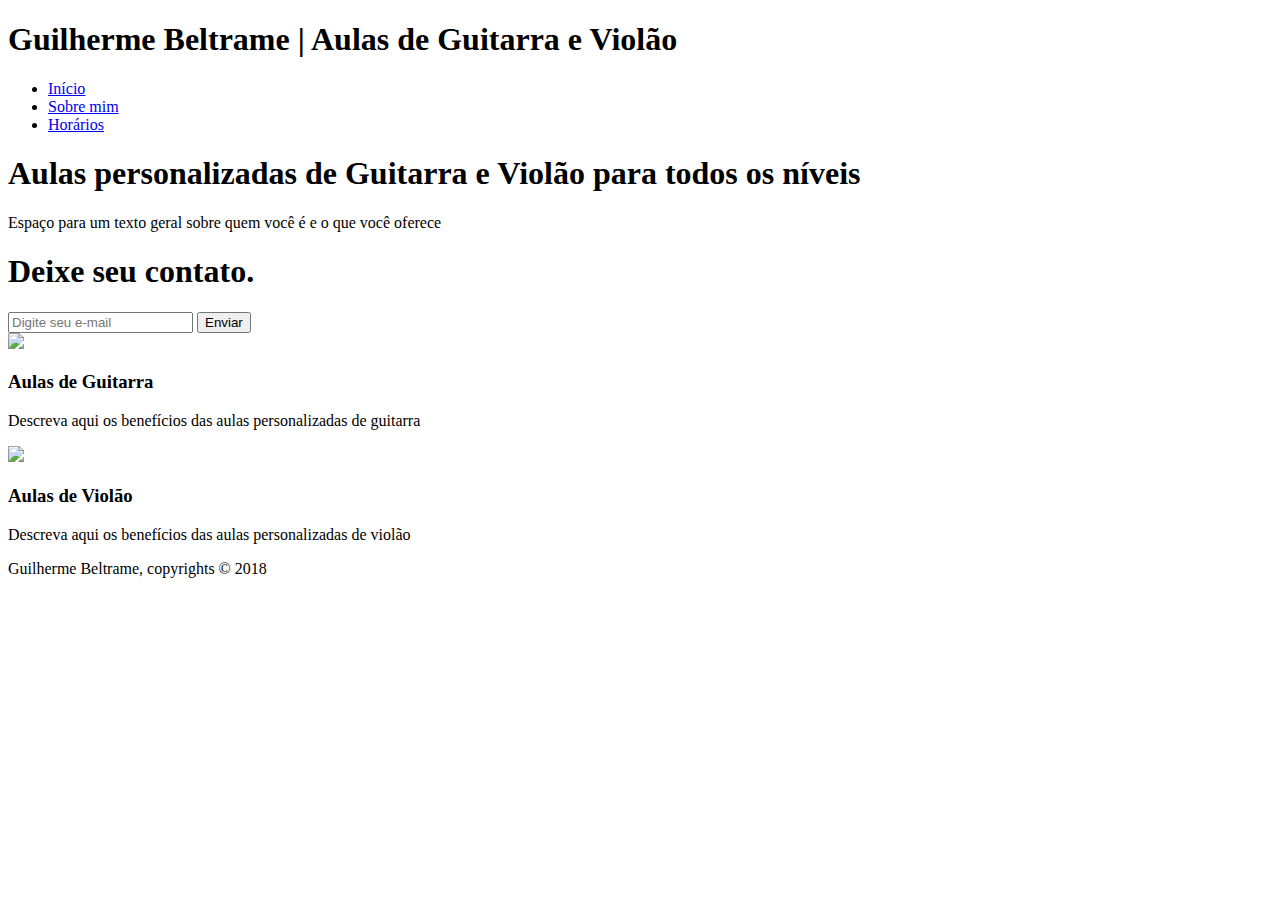
==== index.html @ e9a5f555 "Update index.html" ====
<!DOCTYPE html>
<html>
  <head>
    <meta charset="utf-8">
    <meta name="viewport" content="width=device-width">
    <meta name="description" content="Aulas personalizadas de Guitarra e Violão para todos os níveis">
    <meta name="keywords" content="aula, guitarra, violão, aula de guitarra, aula de violão, aulas de guitarra, aulas de violão, aulas personalizadas, aulas de música, música, Guilherme Beltrame">
    <meta name="author" content="Guilherme Beltrame">
    <title>Guilherme Beltrame | Home</title>
    <link rel="stylesheet" href="./css/style.css">
  </head>
  <body>
      <header>
        <div class="container">
          <div id="branding">
            <h1><span class="highlight">Guilherme Beltrame</span> | Aulas de Guitarra e Violão</h1>
          </div>
          <nav>
            <ul>
              <li class="current"><a href="index.html">Início</a></li>
              <li><a href="about.html">Sobre mim</a></li>
              <li><a href="agenda.html">Horários</a></li>
            </ul>
          </nav>
        </div>
      </header>

      <section id="showcase">
        <div class="container">
          <h1>Aulas personalizadas de Guitarra e Violão para todos os níveis</h1>
          <p>Espaço para um texto geral sobre quem você é e o que você oferece</p>
        </div>
      </section>

      <section id="newsletter">
        <div class="container">
          <h1>Deixe seu contato.</h1>
          <form>
            <input type="email" placeholder="Digite seu e-mail">
            <button type="submit" class="button_1">Enviar</button>
          </form>
        </div>
      </section>

      <section id="boxes">
        <div class="container">
          <div class="box">
            <img src="./img/guitarra.png">
            <h3>Aulas de Guitarra</h3>
            <p>Descreva aqui os benefícios das aulas personalizadas de guitarra</p>
          </div>
          <div class="box">
            <img src="./img/violao.png">
            <h3>Aulas de Violão</h3>
            <p>Descreva aqui os benefícios das aulas personalizadas de violão</p>
          </div>
        </div>
      </section>

      <footer>
        <p>Guilherme Beltrame, copyrights &copy; 2018</p>
      </footer>
  </body>
</html>
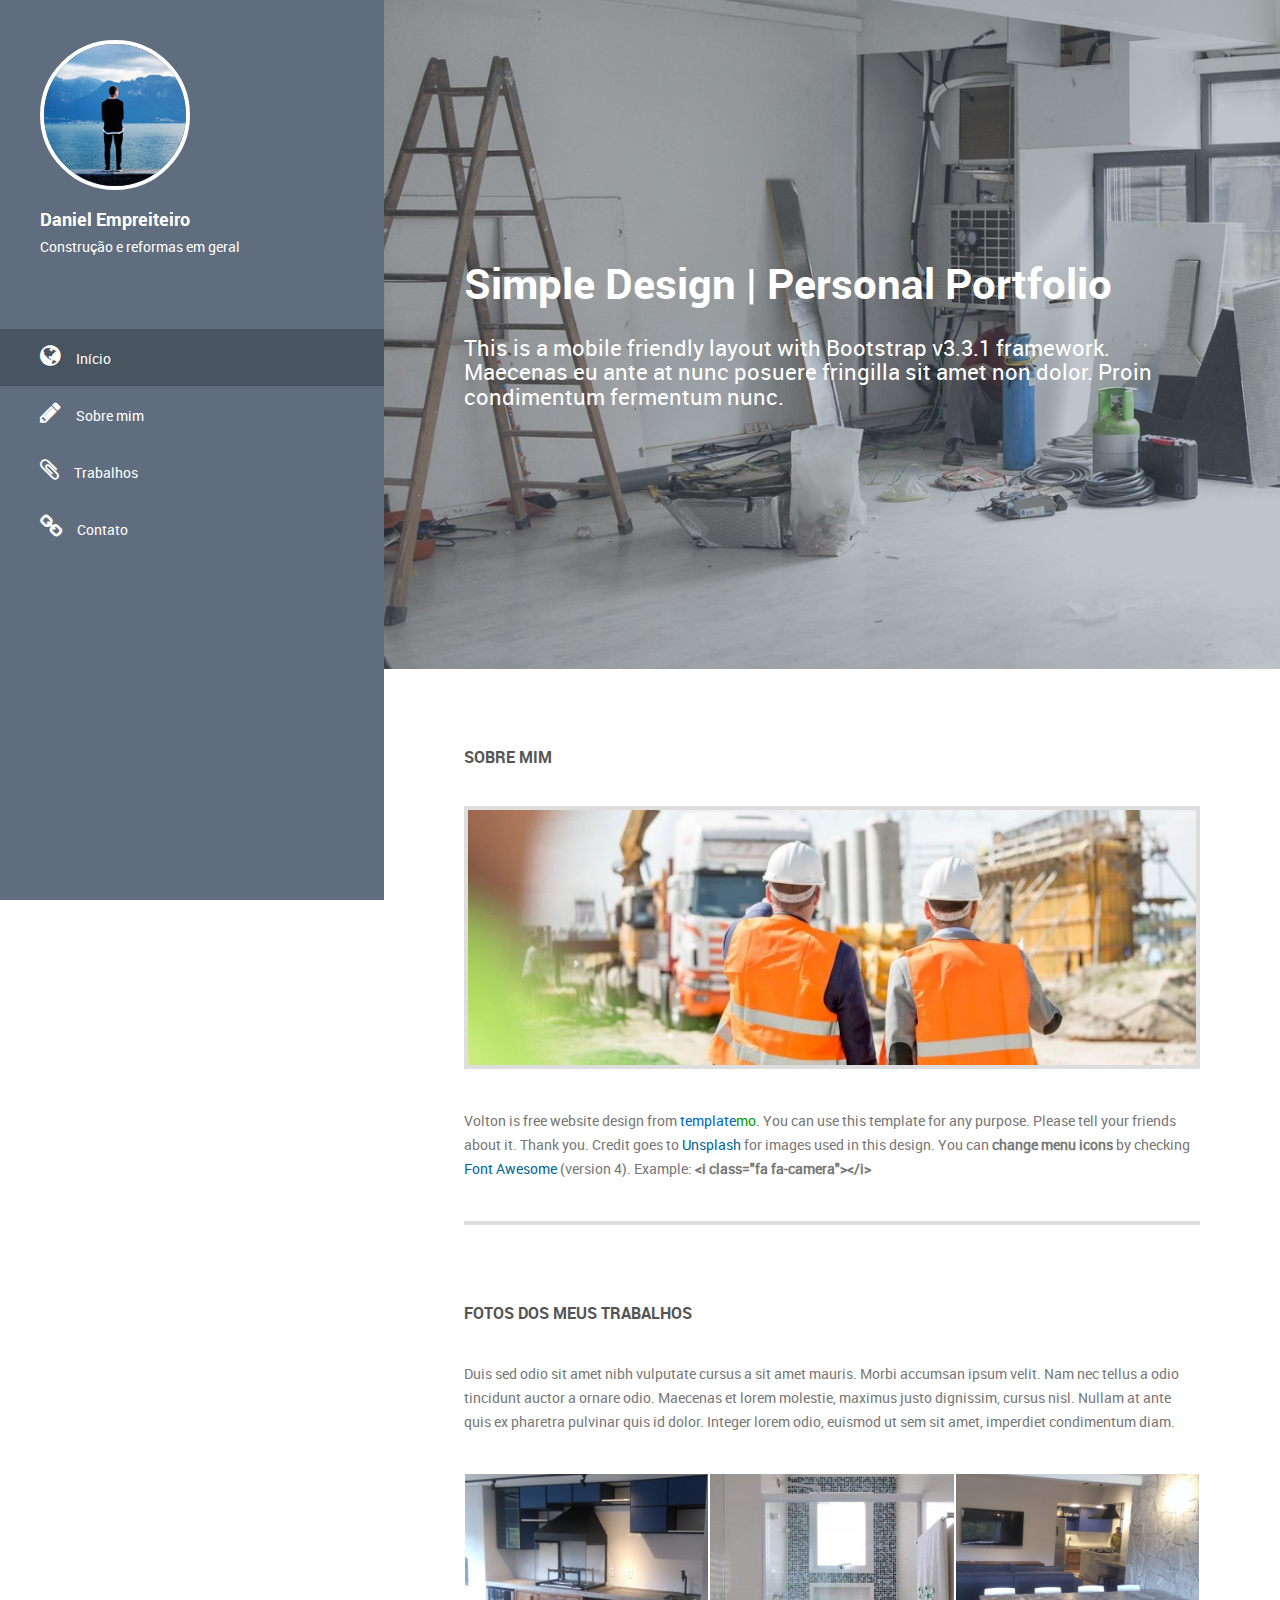
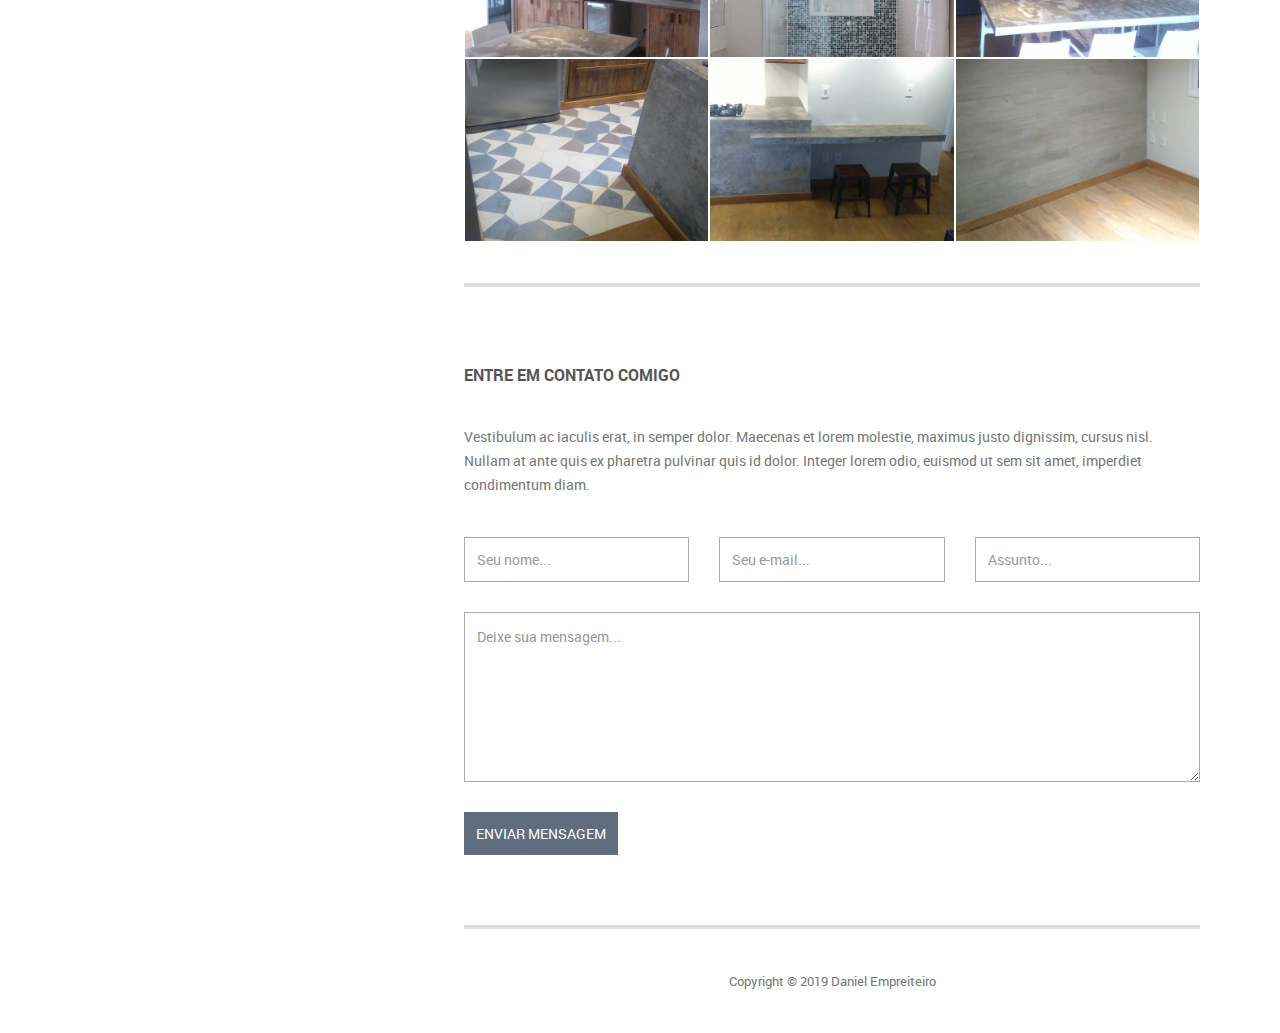
==== commit ac514211: "Add files via upload" ====
--- a/index.html
+++ b/index.html
@@ -1,64 +1,224 @@
 <!DOCTYPE html>
-<html>
-  <head>
-    <meta charset="utf-8">
-    <meta name="viewport" content="width=device-width">
-    <meta name="description" content="Aulas personalizadas de Guitarra e Violão para todos os níveis">
-    <meta name="keywords" content="aula, guitarra, violão, aula de guitarra, aula de violão, aulas de guitarra, aulas de violão, aulas personalizadas, aulas de música, música, Guilherme Beltrame">
-    <meta name="author" content="Guilherme Beltrame">
-    <title>Guilherme Beltrame | Home</title>
-    <link rel="stylesheet" href="./css/style.css">
-  </head>
-  <body>
-      <header>
-        <div class="container">
-          <div id="branding">
-            <h1><span class="highlight">Guilherme Beltrame</span> | Aulas de Guitarra e Violão</h1>
-          </div>
-          <nav>
-            <ul>
-              <li class="current"><a href="index.html">Início</a></li>
-              <li><a href="about.html">Sobre mim</a></li>
-              <li><a href="agenda.html">Horários</a></li>
-            </ul>
-          </nav>
+<!--[if lt IE 7]>      <html class="no-js lt-ie9 lt-ie8 lt-ie7"> <![endif]-->
+<!--[if IE 7]>         <html class="no-js lt-ie9 lt-ie8"> <![endif]-->
+<!--[if IE 8]>         <html class="no-js lt-ie9"> <![endif]-->
+<!--[if gt IE 8]><!--> <html class="no-js"> <!--<![endif]-->
+    <head>
+        <meta charset="utf-8">
+        <meta http-equiv="X-UA-Compatible" content="IE=edge">
+        <title>Daniel Empreiteiro</title>
+        <meta name="description" content="">
+        <meta name="viewport" content="width=device-width, initial-scale=1">
+
+        <link rel="stylesheet" href="css/normalize.css">
+        <link rel="stylesheet" href="css/font-awesome.css">
+        <link rel="stylesheet" href="css/bootstrap.min.css">
+        <link rel="stylesheet" href="css/templatemo-style.css">
+        <script src="js/vendor/modernizr-2.6.2.min.js"></script>
+    </head>
+    <body>
+        <!--[if lt IE 7]>
+            <p class="browsehappy">You are using an <strong>outdated</strong> browser. Please <a href="http://browsehappy.com/">upgrade your browser</a> to improve your experience.</p>
+        <![endif]-->
+
+        <div class="responsive-header visible-xs visible-sm">
+            <div class="container">
+                <div class="row">
+                    <div class="col-md-12">
+                        <div class="top-section">
+                            <div class="profile-image">
+                                <img src="img/profile.jpg" alt="Volton">
+                            </div>
+                            <div class="profile-content">
+                                <h3 class="profile-title">Daniel Empreiteiro</h3>
+                                <p class="profile-description">Construção e reformas em geral</p>
+                            </div>
+                        </div>
+                    </div>
+                </div>
+                <a href="#" class="toggle-menu"><i class="fa fa-bars"></i></a>
+                <div class="main-navigation responsive-menu">
+                    <ul class="navigation">
+                        <li><a href="#top"><i class="fa fa-home"></i>Início</a></li>
+                        <li><a href="#about"><i class="fa fa-user"></i>Sobre mim</a></li>
+                        <li><a href="#projects"><i class="fa fa-newspaper-o"></i>Trabalhos</a></li>
+                        <li><a href="#contact"><i class="fa fa-envelope"></i>Contato</a></li>
+                    </ul>
+                </div>
+            </div>
         </div>
-      </header>
-
-      <section id="showcase">
-        <div class="container">
-          <h1>Aulas personalizadas de Guitarra e Violão para todos os níveis</h1>
-          <p>Espaço para um texto geral sobre quem você é e o que você oferece</p>
+
+        <!-- SIDEBAR -->
+        <div class="sidebar-menu hidden-xs hidden-sm">
+            <div class="top-section">
+                <div class="profile-image">
+                    <img src="img/profile.jpg" alt="Volton">
+                </div>
+                <h3 class="profile-title">Daniel Empreiteiro</h3>
+                <p class="profile-description">Construção e reformas em geral</p>
+            </div> <!-- top-section -->
+            <div class="main-navigation">
+                <ul class="navigation">
+                    <li><a href="#top"><i class="fa fa-globe"></i>Início</a></li>
+                    <li><a href="#about"><i class="fa fa-pencil"></i>Sobre mim</a></li>
+                    <li><a href="#projects"><i class="fa fa-paperclip"></i>Trabalhos</a></li>
+                    <li><a href="#contact"><i class="fa fa-link"></i>Contato</a></li>
+                </ul>
+            </div> <!-- .main-navigation -->
+        </div> <!-- .sidebar-menu -->
+
+
+        <div class="banner-bg" id="top">
+            <div class="banner-overlay"></div>
+            <div class="welcome-text">
+                <h2>Simple Design | Personal Portfolio</h2>
+                <h5>This is a mobile friendly layout with Bootstrap v3.3.1 framework. Maecenas eu ante at nunc posuere fringilla sit amet non dolor. Proin condimentum fermentum nunc.</h5>
+            </div>
         </div>
-      </section>
-
-      <section id="newsletter">
-        <div class="container">
-          <h1>Deixe seu contato.</h1>
-          <form>
-            <input type="email" placeholder="Digite seu e-mail">
-            <button type="submit" class="button_1">Enviar</button>
-          </form>
+
+        <!-- MAIN CONTENT -->
+        <div class="main-content">
+            <div class="fluid-container">
+
+                <div class="content-wrapper">
+
+                    <!-- ABOUT -->
+                    <div class="page-section" id="about">
+                    <div class="row">
+                        <div class="col-md-12">
+                            <h4 class="widget-title">Sobre mim</h4>
+                            <div class="about-image">
+                                <img src="img/8.jpg" alt="about me">
+                            </div>
+                            <p>Volton is free website design from <span class="blue">template</span><span class="green">mo</span>. You can use this template for any purpose. Please tell your friends about it. Thank you. Credit goes to <a rel="nofollow" href="http://unsplash.com" target="_parent">Unsplash</a> for images used in this design. You can <strong>change menu icons</strong> by checking <a rel="nofollow" href="http://fontawesome.info/font-awesome-icon-world-map/" target="_parent">Font Awesome</a> (version 4). Example: <strong>&lt;i class=&quot;fa fa-camera&quot;&gt;&lt;/i&gt;</strong></p>
+                            <hr>
+                        </div>
+                    </div> <!-- #about -->
+                    </div>
+
+                    <!-- PROJECTS -->
+                    <div class="page-section" id="projects">
+                    <div class="row">
+                        <div class="col-md-12">
+                            <h4 class="widget-title">Fotos dos meus trabalhos</h4>
+                            <p>Duis sed odio sit amet nibh vulputate cursus a sit amet mauris. Morbi accumsan ipsum velit. Nam nec tellus a odio tincidunt auctor a ornare odio. Maecenas et lorem molestie, maximus justo dignissim, cursus nisl. Nullam at ante quis ex pharetra pulvinar quis id dolor. Integer lorem odio, euismod ut sem sit amet, imperdiet condimentum diam.</p>
+                        </div>
+                    </div>
+                    <div class="row projects-holder">
+                        <div class="col-md-4 col-sm-6">
+                            <div class="project-item">
+                                <img src="img/1.jpg" alt="">
+                                <div class="project-hover">
+                                    <div class="inside">
+                                        <h5><a href="#">Pellentesque porta ligula</a></h5>
+                                        <p>Lorem ipsum dolor sit amet, consectetur adipiscing elit. Aliquam cursus</p>
+                                    </div>
+                                </div>
+                            </div>
+                        </div>
+                        <div class="col-md-4 col-sm-6">
+                            <div class="project-item">
+                                <img src="img/2.jpg" alt="">
+                                <div class="project-hover">
+                                    <div class="inside">
+                                        <h5><a href="#">Pellentesque porta ligula</a></h5>
+                                        <p>Lorem ipsum dolor sit amet, consectetur adipiscing elit. Aliquam cursus</p>
+                                    </div>
+                                </div>
+                            </div>
+                        </div>
+                        <div class="col-md-4 col-sm-6">
+                            <div class="project-item">
+                                <img src="img/3.jpg" alt="">
+                                <div class="project-hover">
+                                    <div class="inside">
+                                        <h5><a href="#">Pellentesque porta ligula</a></h5>
+                                        <p>Lorem ipsum dolor sit amet, consectetur adipiscing elit. Aliquam cursus.</p>
+                                    </div>
+                                </div>
+                            </div>
+                        </div>
+                        <div class="col-md-4 col-sm-6">
+                            <div class="project-item">
+                                <img src="img/4.jpg" alt="">
+                                <div class="project-hover">
+                                    <div class="inside">
+                                        <h5><a href="#">Pellentesque porta ligula</a></h5>
+                                        <p>Quisque mattis sit amet dolor eu scelerisque. Vivamus bibendum massa et nisl tempus commodo.</p>
+                                    </div>
+                                </div>
+                            </div>
+                        </div>
+                        <div class="col-md-4 col-sm-6">
+                            <div class="project-item">
+                                <img src="img/5.jpg" alt="">
+                                <div class="project-hover">
+                                    <div class="inside">
+                                        <h5><a href="#">Pellentesque porta ligula</a></h5>
+                                        <p>Quisque mattis sit amet dolor eu scelerisque. Vivamus bibendum massa et nisl tempus commodo.</p>
+                                    </div>
+                                </div>
+                            </div>
+                        </div>
+                        <div class="col-md-4 col-sm-6">
+                            <div class="project-item">
+                                <img src="img/6.jpg" alt="">
+                                <div class="project-hover">
+                                    <div class="inside">
+                                        <h5><a href="#">Pellentesque porta ligula</a></h5>
+                                        <p>Quisque mattis sit amet dolor eu scelerisque. Vivamus bibendum massa et nisl tempus commodo.</p>
+                                    </div>
+                                </div>
+                            </div>
+                        </div>
+                    </div> <!-- .projects-holder -->
+                    </div>
+                    <hr>
+
+                    <!-- CONTACT -->
+                    <div class="page-section" id="contact">
+                    <div class="row">
+                        <div class="col-md-12">
+                            <h4 class="widget-title">Entre em contato comigo</h4>
+                            <p>Vestibulum ac iaculis erat, in semper dolor. Maecenas et lorem molestie, maximus justo dignissim, cursus nisl. Nullam at ante quis ex pharetra pulvinar quis id dolor. Integer lorem odio, euismod ut sem sit amet, imperdiet condimentum diam.</p>
+                        </div>
+                    </div>
+                    <div class="row">
+                        <form action="#" method="post" class="contact-form">
+                            <fieldset class="col-md-4 col-sm-6">
+                                <input type="text" id="your-name" placeholder="Seu nome...">
+                            </fieldset>
+                            <fieldset class="col-md-4 col-sm-6">
+                                <input type="email" id="email" placeholder="Seu e-mail...">
+                            </fieldset>
+                            <fieldset class="col-md-4 col-sm-12">
+                                <input type="text" id="your-subject" placeholder="Assunto...">
+                            </fieldset>
+                            <fieldset class="col-md-12 col-sm-12">
+                                <textarea name="message" id="message" cols="30" rows="6" placeholder="Deixe sua mensagem..."></textarea>
+                            </fieldset>
+                            <fieldset class="col-md-12 col-sm-12">
+                                <input type="submit" class="button big default" value="Enviar Mensagem">
+                            </fieldset>
+                        </form>
+                    </div> <!-- .contact-form -->
+                    </div>
+                    <hr>
+
+                    <div class="row" id="footer">
+                        <div class="col-md-12 text-center">
+                            <p class="copyright-text">Copyright &copy; 2019 Daniel Empreiteiro</p>
+                        </div>
+                    </div>
+
+                </div>
+
+            </div>
         </div>
-      </section>
-
-      <section id="boxes">
-        <div class="container">
-          <div class="box">
-            <img src="./img/guitarra.png">
-            <h3>Aulas de Guitarra</h3>
-            <p>Descreva aqui os benefícios das aulas personalizadas de guitarra</p>
-          </div>
-          <div class="box">
-            <img src="./img/violao.png">
-            <h3>Aulas de Violão</h3>
-            <p>Descreva aqui os benefícios das aulas personalizadas de violão</p>
-          </div>
-        </div>
-      </section>
-
-      <footer>
-        <p>Guilherme Beltrame, copyrights &copy; 2018</p>
-      </footer>
-  </body>
+
+        <script src="js/vendor/jquery-1.10.2.min.js"></script>
+        <script src="js/min/plugins.min.js"></script>
+        <script src="js/min/main.min.js"></script>
+
+    </body>
 </html>
--- a/css/templatemo-style.css
+++ b/css/templatemo-style.css
@@ -0,0 +1,567 @@
+/*
+
+Volton Template
+
+http://www.templatemo.com/tm-441-volton
+
+*/
+
+@font-face {
+  font-family: 'robotolight';
+  src: url("../fonts/Roboto-Light-webfont.eot");
+  src: url("../fonts/Roboto-Light-webfont.eot?#iefix") format("embedded-opentype"), url("../fonts/Roboto-Light-webfont.woff") format("woff"), url("../fonts/Roboto-Light-webfont.ttf") format("truetype"), url("../fonts/Roboto-Light-webfont.svg#robotolight") format("svg");
+  font-weight: normal;
+  font-style: normal;
+}
+@font-face {
+  font-family: 'robotoregular';
+  src: url("../fonts/Roboto-Regular-webfont.eot");
+  src: url("../fonts/Roboto-Regular-webfont.eot?#iefix") format("embedded-opentype"), url("../fonts/Roboto-Regular-webfont.woff") format("woff"), url("../fonts/Roboto-Regular-webfont.ttf") format("truetype"), url("../fonts/Roboto-Regular-webfont.svg#robotoregular") format("svg");
+  font-weight: normal;
+  font-style: normal;
+}
+@font-face {
+  font-family: 'robotobold';
+  src: url("../fonts/Roboto-Bold-webfont.eot");
+  src: url("../fonts/Roboto-Bold-webfont.eot?#iefix") format("embedded-opentype"), url("../fonts/Roboto-Bold-webfont.woff") format("woff"), url("../fonts/Roboto-Bold-webfont.ttf") format("truetype"), url("../fonts/Roboto-Bold-webfont.svg#robotobold") format("svg");
+  font-weight: normal;
+  font-style: normal;
+}
+/*---------------------------------------------------------
+ 1. Reset
+-------------------------------------------------------- */
+html, body, div, span, applet, object, iframe, h1, h2, h3, h4, h5, h6, p, blockquote, pre, a, abbr, acronym, address, big, cite, code, del, dfn, em, img, ins, kbd, q, s, samp, small, strike, strong, sub, sup, tt, var, b, u, i, center, dl, dt, dd, ol, ul, li, fieldset, form, label, legend, table, caption, tbody, tfoot, thead, tr, th, td, article, aside, canvas, details, embed, figure, figcaption, footer, header, hgroup, menu, nav, output, ruby, section, summary, time, mark, audio, video {
+  margin: 0;
+  padding: 0;
+  border: 0;
+  font-size: 100%;
+  vertical-align: baseline;
+}
+
+.blue {
+	color: #06C;
+}
+
+.green {
+	color: #090;
+}
+
+main {
+  display: block;
+}
+
+body {
+  line-height: 1;
+}
+
+ol,
+ul {
+  list-style: none;
+}
+
+blockquote,
+q {
+  quotes: none;
+}
+
+blockquote:before,
+blockquote:after {
+  content: '';
+  content: none;
+}
+
+table {
+  border-collapse: collapse;
+  border-spacing: 0;
+}
+
+html {
+  font-size: 100%;
+  -webkit-text-size-adjust: 100%;
+  -ms-text-size-adjust: 100%;
+}
+
+a:focus {
+  outline: none;
+}
+
+article,
+aside,
+details,
+figcaption,
+figure,
+footer,
+header,
+hgroup,
+nav,
+section {
+  display: block;
+}
+
+audio,
+canvas,
+video {
+  display: inline-block;
+  *display: inline;
+  *zoom: 1;
+}
+
+audio:not([controls]) {
+  display: none;
+}
+
+sub,
+sup {
+  line-height: 0;
+  position: relative;
+  vertical-align: baseline;
+}
+
+sup {
+  top: -.5em;
+}
+
+sub {
+  bottom: -.25em;
+}
+
+img {
+  border: 0;
+  -ms-interpolation-mode: bicubic;
+}
+
+button,
+input,
+select,
+textarea {
+  font-size: 100%;
+  margin: 0;
+  vertical-align: baseline;
+  *vertical-align: middle;
+}
+
+button,
+input {
+  line-height: normal;
+  *overflow: visible;
+}
+
+button::-moz-focus-inner,
+input::-moz-focus-inner {
+  border: 0;
+  padding: 0;
+}
+
+button,
+input[type="button"],
+input[type="reset"],
+input[type="submit"] {
+  cursor: pointer;
+  -webkit-appearance: button;
+}
+
+input[type="search"] {
+  -webkit-appearance: textfield;
+}
+
+input[type="search"]:-webkit-search-decoration {
+  -webkit-appearance: none;
+}
+
+textarea {
+  overflow: auto;
+  vertical-align: top;
+}
+
+/*---------------------------------------------------------
+ 2. Basic Style
+-------------------------------------------------------- */
+body {
+  font-size: 14px;
+  line-height: 24px;
+  color: #777777;
+  font-family: 'robotoregular';
+  overflow-x: hidden;
+}
+
+a {
+  color: #006699;
+  -webkit-transition: all 150ms ease-in-out;
+  -moz-transition: all 150ms ease-in-out;
+  -ms-transition: all 150ms ease-in-out;
+  -o-transition: all 150ms ease-in-out;
+  transition: all 150ms ease-in-out;
+  text-decoration: none !important;
+}
+a:hover {
+  color: #555555;
+}
+
+h1, h2, h3, h4, h5 {
+  color: #555555;
+}
+
+::-webkit-input-placeholder {
+  color: #999999;
+}
+
+:-moz-placeholder {
+  /* Firefox 18- */
+  color: #999999;
+}
+
+::-moz-placeholder {
+  /* Firefox 19+ */
+  color: #999999;
+}
+
+:-ms-input-placeholder {
+  color: #999999;
+}
+
+.main-content,
+.banner-bg {
+  float: right;
+  width: 77%;
+}
+@media screen and (max-width: 1290px) {
+  .main-content,
+  .banner-bg {
+    width: 70%;
+  }
+}
+@media screen and (max-width: 992px) {
+  .main-content,
+  .banner-bg {
+    width: 100%;
+  }
+}
+
+.content-wrapper {
+  padding: 0 80px;
+}
+@media screen and (max-width: 992px) {
+  .content-wrapper {
+    padding: 0 30px;
+  }
+}
+
+h4.widget-title {
+  font-size: 16px;
+  font-family: 'robotobold';
+  text-transform: uppercase;
+  margin-bottom: 40px;
+}
+
+hr {
+  position: relative;
+  outline: 0;
+  border: 0;
+  width: 100%;
+  height: 4px;
+  background: #dddddd;
+  margin-top: 40px;
+  margin-bottom: 0;
+}
+
+.page-section {
+  padding-top: 80px;
+}
+
+/*---------------------------------------------------------
+ 3. Header
+-------------------------------------------------------- */
+.sidebar-menu {
+  float: left;
+  width: 23%;
+  height: 100%;
+  position: fixed;
+  background-color: #5f6d7e;
+  color: white;
+  overflow-y: hidden;
+}
+@media screen and (max-width: 1290px) {
+  .sidebar-menu {
+    overflow-y: scroll;
+    width: 30%;
+  }
+}
+
+.top-section {
+  padding: 40px;
+}
+
+.profile-image {
+  width: 150px;
+  height: 150px;
+  border: 4px solid white;
+  -webkit-border-radius: 75px;
+  border-radius: 75px;
+  overflow: hidden;
+  margin-bottom: 20px;
+}
+.profile-image img {
+  width: 100%;
+}
+
+h3.profile-title {
+  margin-bottom: 5px;
+  color: white;
+  font-size: 18px;
+  font-family: 'robotobold';
+}
+
+.main-navigation {
+  margin: 30px 0;
+}
+.main-navigation li {
+  display: block;
+}
+.main-navigation li a {
+  padding: 15px 40px;
+  display: block;
+  color: white;
+  font-size: 14px;
+}
+.main-navigation li a i {
+  margin-right: 15px;
+  font-size: 24px;
+}
+.main-navigation li a:hover {
+  background: #5b6878;
+}
+.main-navigation li a.active {
+  background: #495461;
+}
+.main-navigation li a.active:hover {
+  background: #495461;
+}
+
+.social-icons {
+  display: block;
+  padding: 30px 40px;
+}
+.social-icons li {
+  display: inline-block;
+  margin-right: 20px;
+}
+.social-icons a {
+  font-size: 18px;
+  color: white;
+}
+.social-icons a:hover {
+  color: #282e35;
+}
+
+.responsive-header {
+  background: #5f6d7e;
+  text-align: center;
+}
+@media screen and (max-width: 992px) {
+  .responsive-header .main-navigation {
+    margin-top: 10px;
+    display: none;
+  }
+}
+@media screen and (max-width: 992px) {
+  .responsive-header p {
+    color: white;
+  }
+}
+@media screen and (max-width: 992px) {
+  .responsive-header .profile-image {
+    float: left;
+    width: 100px;
+    height: 100px;
+    -webkit-border-radius: 50px;
+    border-radius: 50px;
+    overflow: hidden;
+    margin-right: 30px;
+  }
+  .responsive-header .profile-content {
+    text-align: left;
+    margin-top: 30px;
+    overflow: hidden;
+  }
+}
+
+@media screen and (max-width: 992px) {
+  .top-section {
+    padding-bottom: 0;
+  }
+}
+
+@media screen and (max-width: 992px) {
+  .main-navigation a {
+    padding: 10px;
+  }
+  .main-navigation a.active {
+    background: #5f6d7e !important;
+  }
+  .main-navigation a:hover {
+    background: #5f6d7e !important;
+  }
+}
+
+.toggle-menu {
+  width: 100%;
+  display: block;
+  padding: 20px;
+  margin-top: 30px;
+  background: #6cc0f7;
+  color: white;
+  font-size: 18px;
+}
+.toggle-menu:hover {
+  color: white;
+}
+
+/*---------------------------------------------------------
+ 4. Main Content
+-------------------------------------------------------- */
+/*------ banner ------ */
+.banner-bg {
+  padding: 260px 80px;
+  position: relative;
+  background: url("../img/7.jpg");
+  background-repeat: no-repeat;
+  background-position: center;
+  background-size: cover;
+  z-index: 2;
+}
+
+.banner-overlay {
+  position: absolute;
+  width: 100%;
+  height: 100%;
+  background: rgba(95, 109, 126, 0.4);
+  top: 0;
+  left: 0;
+  z-index: 3;
+}
+
+.welcome-text {
+  position: relative;
+  z-index: 4;
+}
+.welcome-text h2 {
+  font-size: 42px;
+  font-family: 'robotobold';
+  color: white;
+  margin-bottom: 30px;
+}
+.welcome-text h5 {
+  font-size: 22px;
+  color: white;
+}
+
+/*------ about us ------ */
+.about-image {
+  overflow: hidden;
+  border: 4px solid #dddddd;
+  margin-bottom: 40px;
+}
+.about-image img {
+  width: 100%;
+  display: block;
+}
+
+/*------ projects ------ */
+.projects-holder {
+  margin-right: 0;
+  margin-left: 0;
+  margin-top: 40px;
+}
+.projects-holder .col-md-4,
+.projects-holder .col-md-4 {
+  padding-right: 1px;
+  padding-left: 1px;
+}
+
+.project-item {
+  width: 100%;
+  margin-bottom: 2px;
+  overflow: hidden;
+  position: relative;
+}
+.project-item img {
+  width: 100%;
+  display: block;
+}
+.project-item:hover .project-hover {
+  top: 0;
+  opacity: 1;
+  visibility: visible;
+}
+
+.project-hover {
+  position: absolute;
+  width: 100%;
+  height: 100%;
+  top: 40px;
+  left: 0;
+  background: rgba(0, 0, 0, 0.9);
+  opacity: 0;
+  visibility: 0;
+  -webkit-transition: all 200ms linear;
+  -moz-transition: all 200ms linear;
+  -ms-transition: all 200ms linear;
+  -o-transition: all 200ms linear;
+  transition: all 200ms linear;
+}
+.project-hover .inside {
+  position: absolute;
+  width: 100%;
+  left: 0;
+  bottom: 0;
+  padding: 30px;
+}
+.project-hover h5 {
+  font-size: 16px;
+  margin-bottom: 15px;
+}
+.project-hover h5 a {
+  color: white;
+}
+.project-hover p {
+  color: white;
+  font-size: 13px;
+  line-height: 20px;
+}
+
+/*------ contact ------ */
+.contact-form {
+  margin-top: 40px;
+}
+.contact-form input, .contact-form textarea {
+  width: 100%;
+  outline: 0;
+  border: 1px solid #aaaaaa;
+  padding: 12px;
+  color: #999999;
+  margin-bottom: 30px;
+}
+.contact-form input:focus, .contact-form textarea:focus {
+  outline: 0;
+}
+.contact-form .button {
+  width: auto;
+  background: #5f6d7e;
+  color: white;
+  text-transform: uppercase;
+  border: 0;
+}
+
+/*---------------------------------------------------------
+ 5. Footer
+-------------------------------------------------------- */
+#footer p.copyright-text {
+  margin: 40px 0;
+  font-size: 13px;
+}
+#footer p.copyright-text a {
+  color: #5f6d7e;
+}
+#footer p.copyright-text a:hover {
+  color: #6cc0f7;
+}
